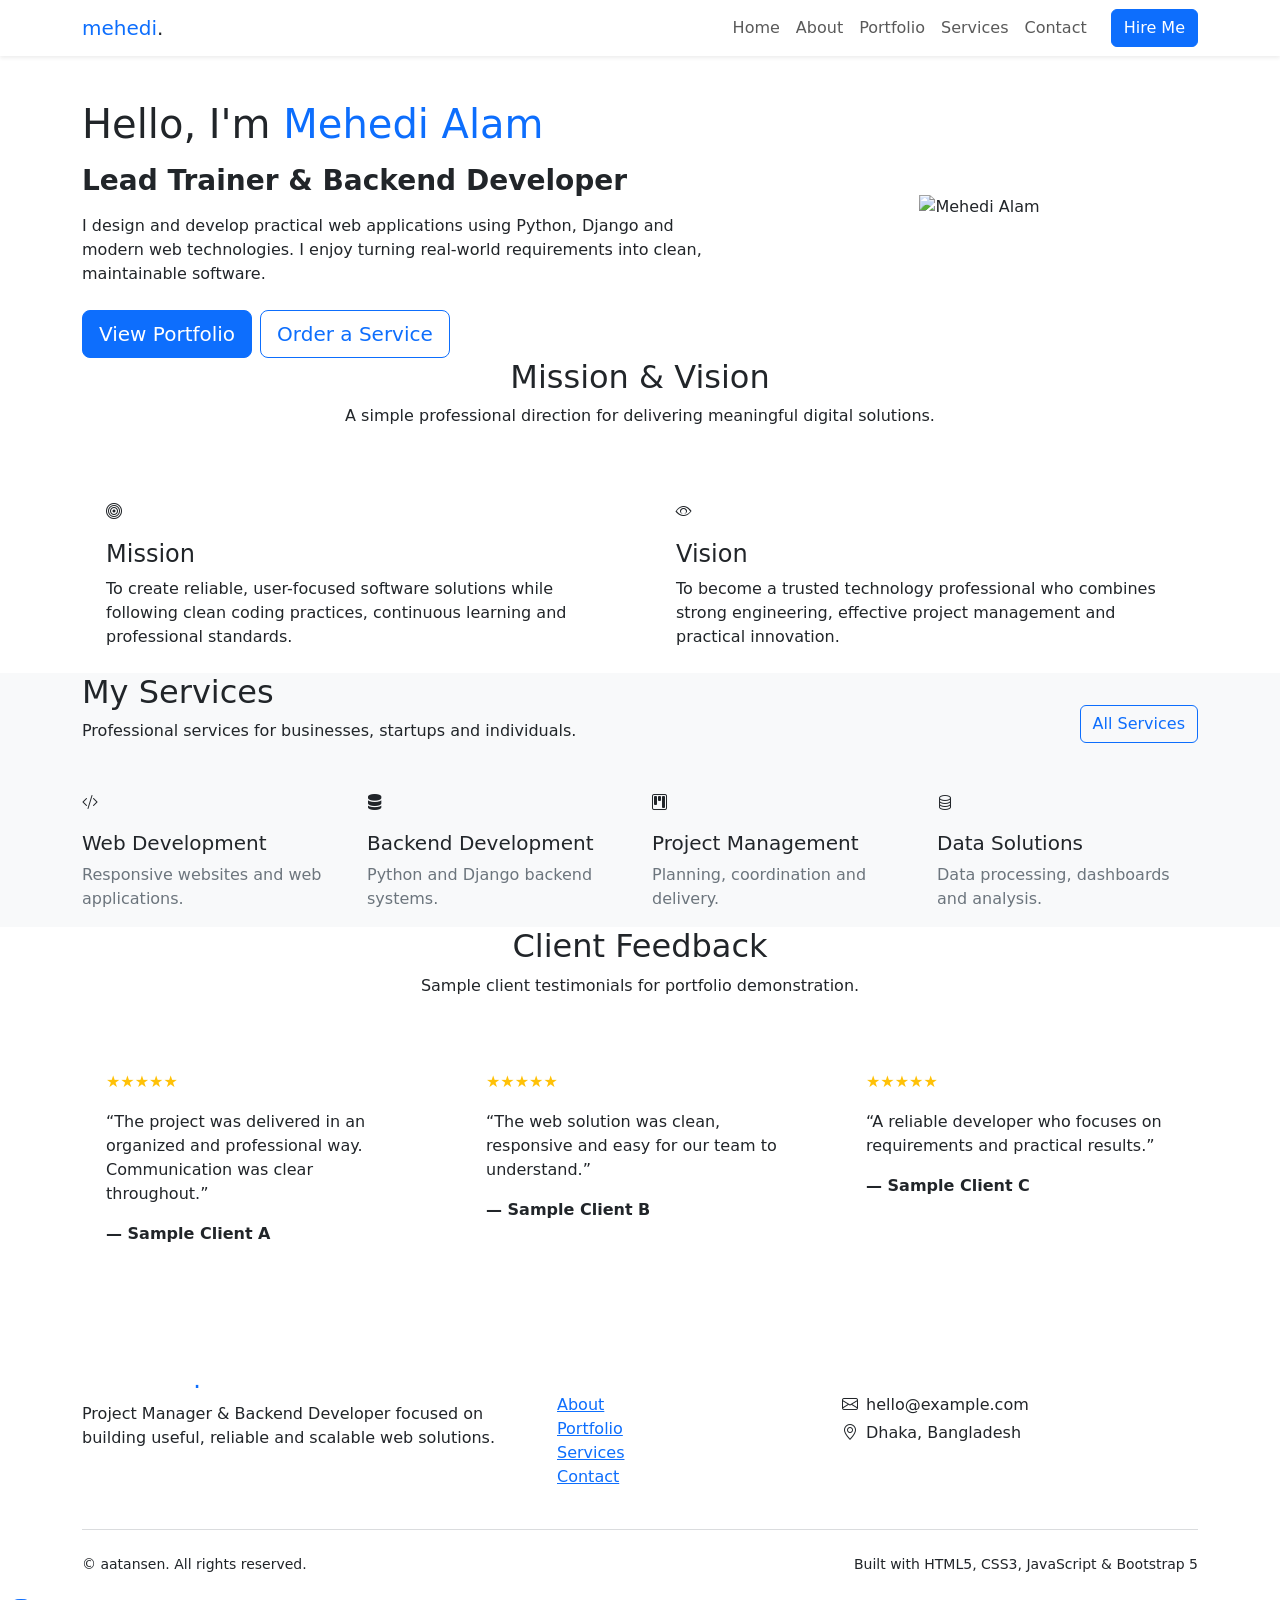
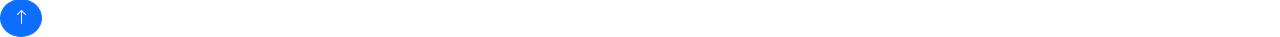
==== index.html @ fbf378ee "add index file content" ====
<!doctype html>
<html lang="en">
<head>
    <meta charset="utf-8">
    <meta name="viewport" content="width=device-width, initial-scale=1">
    <meta name="description" content="Personal portfolio of Mehedi Alam - Backend Developer.">
    <meta name="keywords" content="personal portfolio, backend developer, Python, Django, web development">
    <meta name="author" content="Mehedi Alam">
    <meta name="robots" content="index, follow">
    <title>Home | Mehedi Portfolio</title>

    <link href="https://cdn.jsdelivr.net/npm/bootstrap@5.3.3/dist/css/bootstrap.min.css" rel="stylesheet">
    <link href="https://cdn.jsdelivr.net/npm/bootstrap-icons@1.11.3/font/bootstrap-icons.min.css" rel="stylesheet">
    <link href="assets/css/style.css" rel="stylesheet">
</head>
<body>

<nav class="navbar navbar-expand-lg navbar-light bg-white sticky-top shadow-sm">
    <div class="container">
        <a class="navbar-brand text-primary" href="index.html">mehedi<span class="text-dark">.</span></a>
        <button class="navbar-toggler" type="button" data-bs-toggle="collapse" data-bs-target="#mainNav"
                aria-controls="mainNav" aria-expanded="false" aria-label="Toggle navigation">
            <span class="navbar-toggler-icon"></span>
        </button>

        <div class="collapse navbar-collapse" id="mainNav">
            <ul class="navbar-nav ms-auto align-items-lg-center">
                <li class="nav-item"><a class="nav-link" href="index.html">Home</a></li>
                <li class="nav-item"><a class="nav-link" href="about.html">About</a></li>
                <li class="nav-item"><a class="nav-link" href="portfolio.html">Portfolio</a></li>
                <li class="nav-item"><a class="nav-link" href="services.html">Services</a></li>
                <li class="nav-item"><a class="nav-link" href="contact.html">Contact</a></li>
            </ul>
            <a href="contact.html" class="btn btn-primary ms-lg-3 mt-3 mt-lg-0">Hire Me</a>
        </div>
    </div>
</nav>

<main>
<section class="hero">
    <div class="container">
        <div class="row align-items-center g-5">
            <div class="col-lg-7">
                <span class="badge badge-soft px-3 py-2 mb-3">Available for Professional Projects</span>
                <h1 class="hero-title mb-3">Hello, I'm <span class="text-primary">Mehedi Alam</span></h1>
                <h3 class="fw-semibold mb-3">Lead Trainer & Backend Developer</h3>
                <p class="hero-subtitle mb-4">
                    I design and develop practical web applications using Python, Django and modern web technologies.
                    I enjoy turning real-world requirements into clean, maintainable software.
                </p>
                <div class="d-flex flex-wrap gap-2">
                    <a href="portfolio.html" class="btn btn-primary btn-lg">View Portfolio</a>
                    <a href="contact.html" class="btn btn-outline-primary btn-lg">Order a Service</a>
                </div>
            </div>
            <div class="col-lg-5 text-center">
                <img
                    src="https://avatars.githubusercontent.com/u/85451448?v=4"
                    alt="Mehedi Alam"
                    class="hero-photo"
                >
            </div>
        </div>
    </div>
</section>

<section class="section-padding">
    <div class="container">
        <div class="text-center mb-5">
            <h2 class="section-title">Mission & Vision</h2>
            <p class="section-lead mx-auto">A simple professional direction for delivering meaningful digital solutions.</p>
        </div>
        <div class="row g-4">
            <div class="col-md-6">
                <div class="info-card h-100 p-4">
                    <div class="icon-box mb-3"><i class="bi bi-bullseye"></i></div>
                    <h4>Mission</h4>
                    <p class="mb-0">To create reliable, user-focused software solutions while following clean coding practices, continuous learning and professional standards.</p>
                </div>
            </div>
            <div class="col-md-6">
                <div class="info-card h-100 p-4">
                    <div class="icon-box mb-3"><i class="bi bi-eye"></i></div>
                    <h4>Vision</h4>
                    <p class="mb-0">To become a trusted technology professional who combines strong engineering, effective project management and practical innovation.</p>
                </div>
            </div>
        </div>
    </div>
</section>

<section class="section-padding bg-light">
    <div class="container">
        <div class="d-flex justify-content-between align-items-end mb-5">
            <div>
                <h2 class="section-title">My Services</h2>
                <p class="section-lead mb-0">Professional services for businesses, startups and individuals.</p>
            </div>
            <a href="services.html" class="btn btn-outline-primary d-none d-md-inline-block">All Services</a>
        </div>
        <div class="row g-4">
            <div class="col-md-6 col-lg-3">
                <div class="service-card">
                    <div class="icon-box mb-3"><i class="bi bi-code-slash"></i></div>
                    <h5>Web Development</h5>
                    <p class="text-secondary">Responsive websites and web applications.</p>
                </div>
            </div>
            <div class="col-md-6 col-lg-3">
                <div class="service-card">
                    <div class="icon-box mb-3"><i class="bi bi-server"></i></div>
                    <h5>Backend Development</h5>
                    <p class="text-secondary">Python and Django backend systems.</p>
                </div>
            </div>
            <div class="col-md-6 col-lg-3">
                <div class="service-card">
                    <div class="icon-box mb-3"><i class="bi bi-kanban"></i></div>
                    <h5>Project Management</h5>
                    <p class="text-secondary">Planning, coordination and delivery.</p>
                </div>
            </div>
            <div class="col-md-6 col-lg-3">
                <div class="service-card">
                    <div class="icon-box mb-3"><i class="bi bi-database"></i></div>
                    <h5>Data Solutions</h5>
                    <p class="text-secondary">Data processing, dashboards and analysis.</p>
                </div>
            </div>
        </div>
    </div>
</section>

<section class="section-padding">
    <div class="container">
        <div class="text-center mb-5">
            <h2 class="section-title">Client Feedback</h2>
            <p class="section-lead mx-auto">Sample client testimonials for portfolio demonstration.</p>
        </div>
        <div class="row g-4">
            <div class="col-md-4">
                <div class="client-card p-4 h-100">
                    <div class="text-warning mb-3">★★★★★</div>
                    <p>“The project was delivered in an organized and professional way. Communication was clear throughout.”</p>
                    <strong>— Sample Client A</strong>
                </div>
            </div>
            <div class="col-md-4">
                <div class="client-card p-4 h-100">
                    <div class="text-warning mb-3">★★★★★</div>
                    <p>“The web solution was clean, responsive and easy for our team to understand.”</p>
                    <strong>— Sample Client B</strong>
                </div>
            </div>
            <div class="col-md-4">
                <div class="client-card p-4 h-100">
                    <div class="text-warning mb-3">★★★★★</div>
                    <p>“A reliable developer who focuses on requirements and practical results.”</p>
                    <strong>— Sample Client C</strong>
                </div>
            </div>
        </div>
    </div>
</section>
</main>

<footer class="pt-5 pb-4 mt-5">
    <div class="container">
        <div class="row g-4">
            <div class="col-lg-5">
                <h4 class="text-white">aatansen<span class="text-primary">.</span></h4>
                <p class="mb-0">Project Manager & Backend Developer focused on building useful, reliable and scalable web solutions.</p>
            </div>
            <div class="col-lg-3">
                <h6 class="text-white">Quick Links</h6>
                <ul class="list-unstyled">
                    <li><a href="about.html">About</a></li>
                    <li><a href="portfolio.html">Portfolio</a></li>
                    <li><a href="services.html">Services</a></li>
                    <li><a href="contact.html">Contact</a></li>
                </ul>
            </div>
            <div class="col-lg-4">
                <h6 class="text-white">Contact</h6>
                <p class="mb-1"><i class="bi bi-envelope me-2"></i>hello@example.com</p>
                <p class="mb-0"><i class="bi bi-geo-alt me-2"></i>Dhaka, Bangladesh</p>
            </div>
        </div>
        <hr class="border-secondary my-4">
        <div class="d-flex flex-column flex-md-row justify-content-between gap-2">
            <small>&copy; <span class="current-year"></span> aatansen. All rights reserved.</small>
            <small>Built with HTML5, CSS3, JavaScript & Bootstrap 5</small>
        </div>
    </div>
</footer>

<button id="backToTop" class="btn btn-primary rounded-circle back-to-top" aria-label="Back to top">
    <i class="bi bi-arrow-up"></i>
</button>

<script src="https://cdn.jsdelivr.net/npm/bootstrap@5.3.3/dist/js/bootstrap.bundle.min.js"></script>
<script src="assets/js/script.js"></script>
</body>
</html>
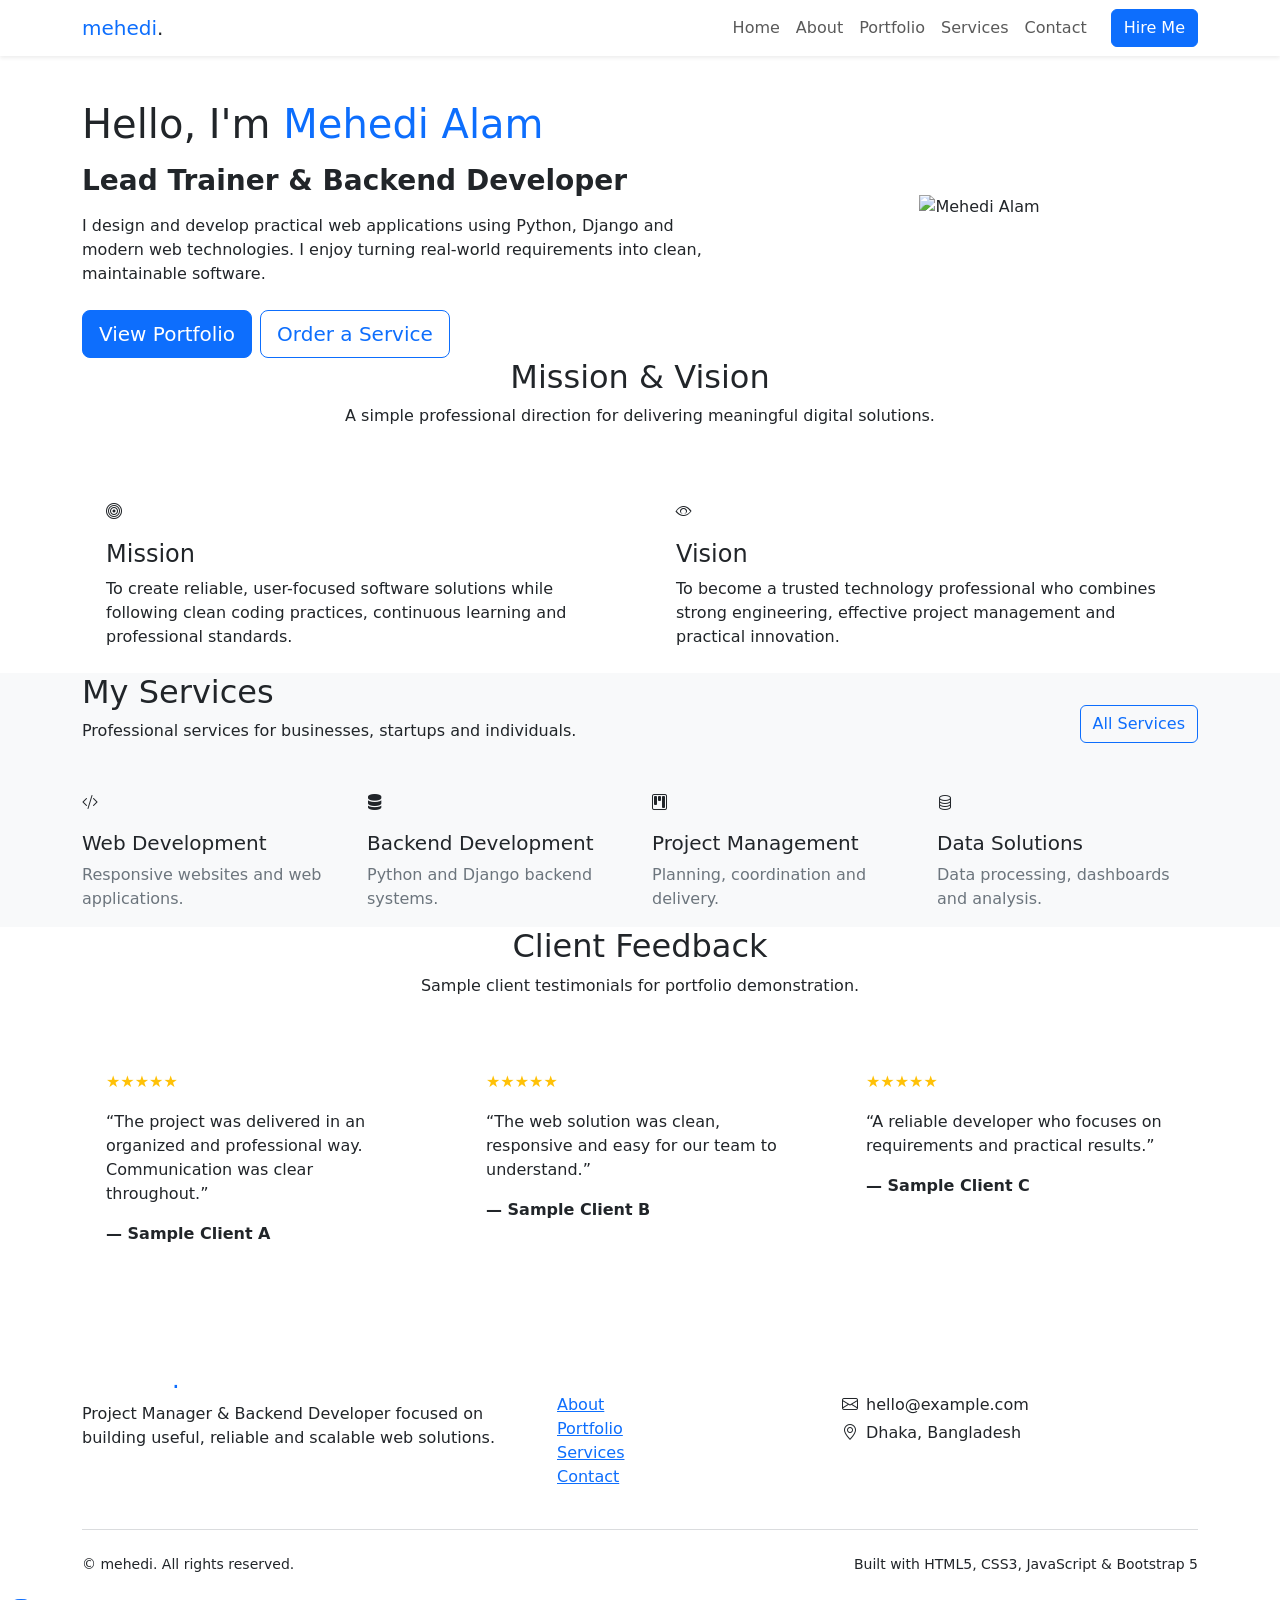
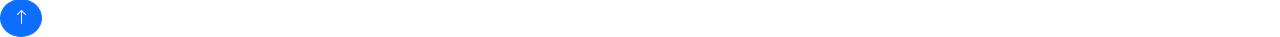
==== commit 2048d641: "update content" ====
--- a/index.html
+++ b/index.html
@@ -168,7 +168,7 @@
     <div class="container">
         <div class="row g-4">
             <div class="col-lg-5">
-                <h4 class="text-white">aatansen<span class="text-primary">.</span></h4>
+                <h4 class="text-white">mehedi<span class="text-primary">.</span></h4>
                 <p class="mb-0">Project Manager & Backend Developer focused on building useful, reliable and scalable web solutions.</p>
             </div>
             <div class="col-lg-3">
@@ -188,7 +188,7 @@
         </div>
         <hr class="border-secondary my-4">
         <div class="d-flex flex-column flex-md-row justify-content-between gap-2">
-            <small>&copy; <span class="current-year"></span> aatansen. All rights reserved.</small>
+            <small>&copy; <span class="current-year"></span> mehedi. All rights reserved.</small>
             <small>Built with HTML5, CSS3, JavaScript & Bootstrap 5</small>
         </div>
     </div>
